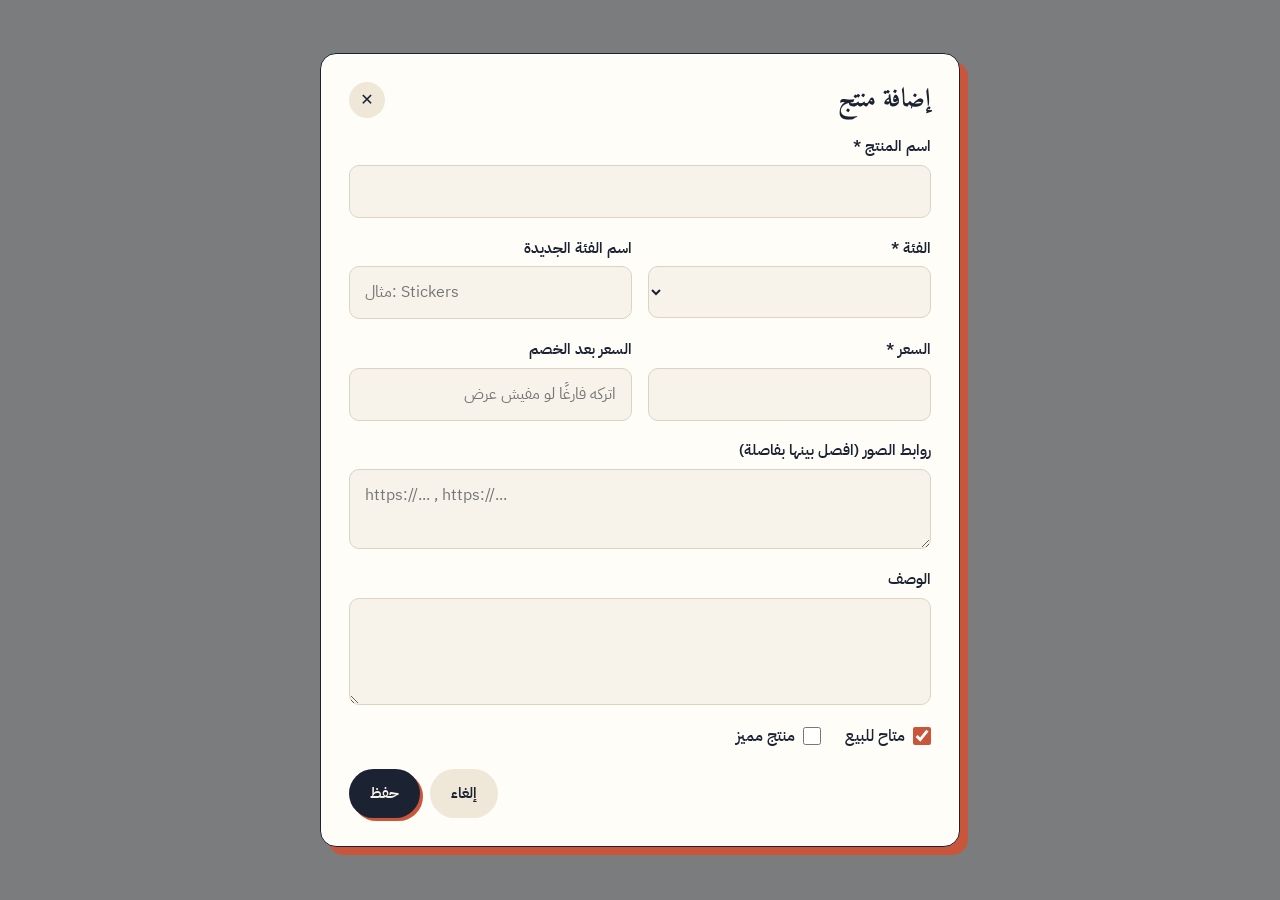
==== admin.html @ fca6cd5d "Add admin panel HTML structure and styles" ====
<!DOCTYPE html>
<html lang="ar" dir="rtl">
<head>
  <meta charset="UTF-8" />
  <meta name="viewport" content="width=device-width, initial-scale=1.0" />
  <meta name="robots" content="noindex, nofollow, noarchive" />
  <title>لوحة التحكم | أثر</title>
  <link href="https://fonts.googleapis.com/css2?family=Amiri:wght@400;700&family=IBM+Plex+Sans+Arabic:wght@300;400;500;600;700&display=swap" rel="stylesheet" />
  <link rel="stylesheet" href="styles.css" />
  <style>
    body.page-admin{background-image:none;background:var(--paper-2)}
    .admin-login{min-height:100vh;display:grid;place-items:center;padding:1rem}
    .login-card{width:min(420px,100%);text-align:center;border-color:var(--ink);box-shadow:8px 8px 0 var(--mustard)}
    .login-card h1{font-size:2rem}.login-card .muted{margin-bottom:1.2rem}.login-card .field{text-align:start}
    .admin-bar{background:var(--ink);color:var(--paper);position:sticky;top:0;z-index:40}
    .admin-bar-inner{display:flex;align-items:center;gap:1.5rem;padding:.7rem 0;flex-wrap:wrap}
    .admin-bar .logo-mark{background:var(--paper);color:var(--ink)}.admin-bar .logo-tag{color:rgba(247,243,234,.6)}
    .admin-tabs{display:flex;gap:.4rem;background:rgba(255,255,255,.08);padding:.3rem;border-radius:999px}
    .admin-tabs .tab{border:none;background:none;color:var(--paper);padding:.45rem 1.1rem;border-radius:999px;cursor:pointer;font-weight:600;display:flex;gap:.5rem;align-items:center}
    .admin-tabs .tab.is-active{background:var(--paper);color:var(--ink)}
    .pill{background:var(--accent);color:#fff;font-size:.72rem;padding:.05rem .5rem;border-radius:999px;min-width:22px;text-align:center}
    .admin-bar-actions{margin-inline-start:auto;display:flex;gap:.5rem}
    .admin-bar .btn-outline{border-color:rgba(247,243,234,.5);color:var(--paper)}.admin-bar .btn-outline:hover{background:var(--paper);color:var(--ink)}
    .admin-main{padding:1.5rem 0 3rem}
    .stats{display:grid;grid-template-columns:repeat(auto-fit,minmax(170px,1fr));gap:1rem;margin-bottom:1.5rem}
    .stat{background:var(--white);border:1.5px solid var(--line);border-radius:var(--radius);padding:1rem 1.2rem}
    .stat span{display:block;font-size:.82rem;color:var(--muted)}.stat b{font-size:1.8rem;font-family:var(--font-display)}
    .stat small{font-size:.8rem;color:var(--muted);font-family:var(--font-body)}
    .stat-accent{border-color:var(--accent);box-shadow:4px 4px 0 var(--accent)}.stat-sage{border-color:var(--sage)}
    .admin-panel{background:var(--white);border:1.5px solid var(--line);border-radius:var(--radius);padding:1.25rem}
    .panel-head{display:flex;align-items:center;justify-content:space-between;gap:1rem;flex-wrap:wrap;margin-bottom:1rem}
    .panel-head h2{font-size:1.6rem}.panel-tools{display:flex;align-items:center;gap:.75rem;flex-wrap:wrap}.panel-tools .chips{margin:0}
    .tool-input{padding:.55rem .9rem;border:1.5px solid var(--line);border-radius:999px;background:var(--paper);outline:none;min-width:240px}
    .tool-input:focus{border-color:var(--ink)}.chip{cursor:pointer;font-family:inherit}
    .table-wrap{overflow-x:auto;border:1px solid var(--line);border-radius:var(--radius-sm)}
    .table{width:100%;border-collapse:collapse;font-size:.9rem;min-width:900px}
    .table th{background:var(--paper-2);text-align:start;padding:.75rem .8rem;font-weight:600;font-size:.82rem;white-space:nowrap}
    .table td{padding:.7rem .8rem;border-top:1px solid var(--line);vertical-align:middle}.table tbody tr:hover{background:var(--paper)}
    .td-center{text-align:center}.td-address{max-width:220px;white-space:nowrap;overflow:hidden;text-overflow:ellipsis}
    .td-date{white-space:nowrap;font-size:.82rem;color:var(--muted)}.td-actions{white-space:nowrap;display:flex;gap:.4rem}
    .row-muted td{opacity:.55}.link{color:var(--accent);text-decoration:underline dotted}
    .thumb-sm{width:48px;height:48px;object-fit:cover;border-radius:8px;border:1px solid var(--line)}
    .status-select{padding:.35rem .6rem;border-radius:999px;border:1.5px solid var(--line);font-weight:600;font-size:.82rem;cursor:pointer;background:var(--white)}
    .status-select.new{background:#fbe8e2;border-color:var(--accent);color:var(--accent-dark)}
    .status-select.confirmed{background:#fbf1d6;border-color:var(--mustard);color:#8a6410}
    .status-select.prep{background:var(--paper-2);border-color:var(--ink-2)}
    .status-select.shipped{background:#e6eef7;border-color:#6b8fb8;color:#2f4f78}
    .status-select.done{background:#eaf1e8;border-color:var(--sage);color:#3f6b3a}
    .status-select.cancel{background:#f1f1f1;border-color:#bbb;color:#777;text-decoration:line-through}
    .toggle{width:44px;height:24px;border-radius:999px;border:none;background:#cfc7b5;position:relative;cursor:pointer;transition:background .2s}
    .toggle i{position:absolute;top:3px;inset-inline-start:3px;width:18px;height:18px;border-radius:50%;background:#fff;transition:transform .2s}
    .toggle.on{background:var(--sage)}.toggle.on i{transform:translateX(-20px)}.toggle:disabled{opacity:.5}
    .btn-danger{background:#fbe8e2;color:var(--accent-dark)}.btn-danger:hover{background:var(--accent);color:#fff}
    .modal{position:fixed;inset:0;z-index:80;display:grid;place-items:center;padding:1rem}
    .modal-backdrop{position:absolute;inset:0;background:rgba(27,35,51,.55);backdrop-filter:blur(3px)}
    .modal-card{position:relative;width:min(640px,100%);max-height:92vh;overflow-y:auto;border-color:var(--ink);box-shadow:8px 8px 0 var(--accent)}
    .modal-head{display:flex;justify-content:space-between;align-items:center;margin-bottom:1rem}.modal-head h2{font-size:1.6rem}
    .modal-close{background:var(--paper-2);border:none;width:36px;height:36px;border-radius:50%;cursor:pointer}
    .checks{display:flex;gap:1.5rem;margin:.5rem 0 1.2rem}.check{display:flex;align-items:center;gap:.5rem;font-weight:500;cursor:pointer}
    .check input{width:18px;height:18px;accent-color:var(--accent)}.modal-actions{display:flex;justify-content:flex-end;gap:.6rem}
    .modal .field-row{grid-template-columns:1fr 1fr}
    @media (max-width:760px){.admin-tabs{order:3;flex-basis:100%;justify-content:center}.tool-input{min-width:0;width:100%}.modal .field-row{grid-template-columns:1fr}}
  </style>
</head>
<body class="page-admin">

  <section class="admin-login" id="loginScreen">
    <form class="card login-card" id="loginForm">
      <div class="logo" style="justify-content:center;margin-bottom:1rem"><span class="logo-mark">أ</span><span class="logo-word">أثر</span></div>
      <h1>لوحة التحكم</h1>
      <p class="muted">أدخل مفتاح الأدمن للمتابعة</p>
      <div class="field">
        <label for="adminKey">مفتاح الأدمن</label>
        <input id="adminKey" type="password" placeholder="••••••••" required dir="ltr" />
        <small class="error" id="loginError"></small>
      </div>
      <button class="btn btn-primary btn-block btn-lg" id="loginBtn" type="submit"><span class="btn-text">دخول</span><span class="btn-loader"></span></button>
    </form>
  </section>

  <div class="admin" id="adminApp" hidden>
    <header class="admin-bar">
      <div class="container admin-bar-inner">
        <a href="index.html" class="logo" target="_blank"><span class="logo-mark">أ</span><span><span class="logo-word">أثر</span><span class="logo-tag">لوحة التحكم</span></span></a>
        <nav class="admin-tabs">
          <button class="tab is-active" data-tab="orders">الطلبات <span class="pill" id="pillOrders">0</span></button>
          <button class="tab" data-tab="products">المنتجات <span class="pill" id="pillProducts">0</span></button>
        </nav>
        <div class="admin-bar-actions">
          <button class="btn btn-ghost btn-sm" id="refreshBtn">↻ تحديث</button>
          <button class="btn btn-outline btn-sm" id="logoutBtn">خروج</button>
        </div>
      </div>
    </header>

    <main class="container admin-main">
      <div class="stats" id="stats"></div>

      <section class="admin-panel" id="tab-orders">
        <div class="panel-head">
          <h2>الطلبات</h2>
          <div class="panel-tools">
            <input type="search" id="orderSearch" class="tool-input" placeholder="بحث بالاسم / الهاتف / رقم الطلب…">
            <div class="chips" id="statusChips"></div>
          </div>
        </div>
        <div class="table-wrap">
          <table class="table">
            <thead><tr><th>رقم الطلب</th><th>العميل</th><th>الهاتف</th><th>العنوان</th><th>المنتج</th><th>الكمية</th><th>التاريخ</th><th>الحالة</th></tr></thead>
            <tbody id="ordersBody"><tr><td colspan="8" class="td-center">جارٍ التحميل…</td></tr></tbody>
          </table>
        </div>
      </section>

      <section class="admin-panel" id="tab-products" hidden>
        <div class="panel-head">
          <h2>المنتجات</h2>
          <div class="panel-tools">
            <input type="search" id="productSearch" class="tool-input" placeholder="بحث باسم المنتج…">
            <button class="btn btn-primary btn-sm" id="addProductBtn">+ إضافة منتج</button>
          </div>
        </div>
        <div class="table-wrap">
          <table class="table">
            <thead><tr><th>الصورة</th><th>الاسم</th><th>الفئة</th><th>السعر</th><th>بعد الخصم</th><th>متاح</th><th>مميز</th><th>إجراءات</th></tr></thead>
            <tbody id="productsBody"><tr><td colspan="8" class="td-center">جارٍ التحميل…</td></tr></tbody>
          </table>
        </div>
      </section>
    </main>
  </div>

  <div class="modal" id="productModal" hidden>
    <div class="modal-backdrop" data-close></div>
    <form class="card modal-card" id="productForm">
      <div class="modal-head"><h2 id="modalTitle">إضافة منتج</h2><button type="button" class="modal-close" data-close>✕</button></div>
      <input type="hidden" id="pId">
      <div class="field"><label>اسم المنتج *</label><input id="pName" required></div>
      <div class="field-row">
        <div class="field"><label>الفئة *</label><select id="pCategory" required></select></div>
        <div class="field" id="customCatField" hidden><label>اسم الفئة الجديدة</label><input id="pCategoryCustom" placeholder="مثال: Stickers" dir="ltr"></div>
      </div>
      <div class="field-row">
        <div class="field"><label>السعر *</label><input id="pPrice" type="number" min="1" step="0.5" required></div>
        <div class="field"><label>السعر بعد الخصم</label><input id="pSale" type="number" min="0" step="0.5" placeholder="اتركه فارغًا لو مفيش عرض"></div>
      </div>
      <div class="field"><label>روابط الصور (افصل بينها بفاصلة)</label><textarea id="pImages" rows="2" dir="ltr" placeholder="https://... , https://..."></textarea></div>
      <div class="field"><label>الوصف</label><textarea id="pDesc" rows="3"></textarea></div>
      <div class="checks">
        <label class="check"><input type="checkbox" id="pAvailable" checked> متاح للبيع</label>
        <label class="check"><input type="checkbox" id="pFeatured"> منتج مميز</label>
      </div>
      <div class="modal-actions">
        <button type="button" class="btn btn-ghost" data-close>إلغاء</button>
        <button type="submit" class="btn btn-primary" id="saveProductBtn"><span class="btn-text">حفظ</span><span class="btn-loader"></span></button>
      </div>
    </form>
  </div>

  <script src="api.js"></script>
  <script src="app.js"></script>
  <script>
    (() => {
      const $ = (s, r = document) => r.querySelector(s);
      const STATUSES = ['جديد', 'تم التأكيد', 'قيد التجهيز', 'تم الشحن', 'تم التسليم', 'ملغي'];
      const STATUS_CLASS = { 'جديد': 'new', 'تم التأكيد': 'confirmed', 'قيد التجهيز': 'prep', 'تم الشحن': 'shipped', 'تم التسليم': 'done', 'ملغي': 'cancel' };
      const KEY_STORE = 'athar_admin_key';
      const adminKey = () => sessionStorage.getItem(KEY_STORE) || '';

      // اتصال الأدمن بالمحرك (مستقل عن api.js)
      async function call(action, payload = {}) {
        const res = await fetch(API_URL, { method: 'POST', redirect: 'follow',
          headers: { 'Content-Type': 'text/plain;charset=utf-8' },
          body: JSON.stringify({ action, key: adminKey(), ...payload }) });
        const json = await res.json();
        if (!json.ok) throw new Error(json.error || 'فشل تنفيذ العملية');
        if (['addProduct', 'updateProduct', 'deleteProduct'].includes(action)) sessionStorage.removeItem('athar_products_cache');
        return json.data;
      }

      let orders = [], products = [], statusFilter = 'الكل';
      const loading = (btn, on) => { btn.classList.toggle('is-loading', on); btn.disabled = on; };

      /* الدخول */
      $('#loginForm').addEventListener('submit', async e => {
        e.preventDefault();
        loading($('#loginBtn'), true); $('#loginError').textContent = '';
        sessionStorage.setItem(KEY_STORE, $('#adminKey').value.trim());
        try { await call('adminLogin'); enter(); }
        catch (err) { sessionStorage.removeItem(KEY_STORE); $('#loginError').textContent = err.message; }
        finally { loading($('#loginBtn'), false); }
      });
      $('#logoutBtn').addEventListener('click', () => { sessionStorage.removeItem(KEY_STORE); location.reload(); });
      if (adminKey()) enter();

      async function enter() { $('#loginScreen').hidden = true; $('#adminApp').hidden = false; await loadAll(); }

      async function loadAll() {
        try {
          [orders, products] = await Promise.all([call('getOrders'), API.getProducts(true)]);
          renderStats(); renderOrders(); renderProducts();
          $('#pillOrders').textContent = orders.filter(o => o.status === 'جديد').length;
          $('#pillProducts').textContent = products.length;
        } catch (err) {
          Athar.toast(err.message, 'error');
          if (/غير مصرح/.test(err.message)) { sessionStorage.removeItem(KEY_STORE); location.reload(); }
        }
      }
      $('#refreshBtn').addEventListener('click', loadAll);

      /* التبويبات */
      document.querySelectorAll('.admin-tabs .tab').forEach(t => t.addEventListener('click', () => {
        document.querySelectorAll('.admin-tabs .tab').forEach(x => x.classList.remove('is-active'));
        t.classList.add('is-active');
        document.querySelectorAll('.admin-panel').forEach(p => p.hidden = p.id !== `tab-${t.dataset.tab}`);
      }));

      /* الإحصائيات */
      function renderStats() {
        const count = s => orders.filter(o => o.status === s).length;
        const revenue = orders.filter(o => o.status === 'تم التسليم').reduce((sum, o) => {
          const p = products.find(x => x.name === o.product); return sum + (p ? p.finalPrice * o.quantity : 0); }, 0);
        $('#stats').innerHTML = `
          <div class="stat"><span>إجمالي الطلبات</span><b>${orders.length}</b></div>
          <div class="stat stat-accent"><span>طلبات جديدة</span><b>${count('جديد')}</b></div>
          <div class="stat"><span>قيد التنفيذ</span><b>${count('تم التأكيد') + count('قيد التجهيز') + count('تم الشحن')}</b></div>
          <div class="stat stat-sage"><span>مبيعات مُسلّمة</span><b>${Athar.fmt(revenue)}</b></div>
          <div class="stat"><span>المنتجات</span><b>${products.length} <small>(${products.filter(p => p.hasOffer).length} عرض)</small></b></div>`;
      }

      /* الطلبات */
      $('#statusChips').innerHTML = ['الكل', ...STATUSES].map(s => `<button type="button" class="chip ${s === 'الكل' ? 'is-active' : ''}" data-s="${s}">${s}</button>`).join('');
      $('#statusChips').addEventListener('click', e => {
        const b = e.target.closest('.chip'); if (!b) return;
        statusFilter = b.dataset.s;
        document.querySelectorAll('#statusChips .chip').forEach(c => c.classList.toggle('is-active', c === b));
        renderOrders();
      });
      $('#orderSearch').addEventListener('input', renderOrders);

      function renderOrders() {
        const q = $('#orderSearch').value.trim().toLowerCase();
        const list = orders.filter(o => (statusFilter === 'الكل' || o.status === statusFilter) &&
          (!q || [o.customer, o.phone, o.orderNo, o.product].join(' ').toLowerCase().includes(q)));
        $('#ordersBody').innerHTML = list.length ? list.map(o => `
          <tr>
            <td><b dir="ltr">${Athar.esc(o.orderNo)}</b></td>
            <td>${Athar.esc(o.customer)}</td>
            <td dir="ltr"><a class="link" href="https://wa.me/2${Athar.esc(o.phone.replace(/^0/, ''))}" target="_blank">${Athar.esc(o.phone)}</a></td>
            <td class="td-address" title="${Athar.esc(o.address)}">${Athar.esc(o.address)}</td>
            <td>${Athar.esc(o.product)}</td>
            <td class="td-center">${o.quantity}</td>
            <td dir="ltr" class="td-date">${Athar.esc(o.createdAt)}</td>
            <td><select class="status-select ${STATUS_CLASS[o.status] || ''}" data-order="${Athar.esc(o.orderNo)}">
              ${STATUSES.map(s => `<option ${s === o.status ? 'selected' : ''}>${s}</option>`).join('')}</select></td>
          </tr>`).join('') : `<tr><td colspan="8" class="td-center muted">مفيش طلبات مطابقة</td></tr>`;
      }

      $('#ordersBody').addEventListener('change', async e => {
        const sel = e.target.closest('.status-select'); if (!sel) return;
        const orderNo = sel.dataset.order, status = sel.value, o = orders.find(x => x.orderNo === orderNo);
        sel.disabled = true;
        try {
          await call('updateOrderStatus', { orderNo, status });
          o.status = status; sel.className = `status-select ${STATUS_CLASS[status]}`;
          renderStats(); $('#pillOrders').textContent = orders.filter(x => x.status === 'جديد').length;
          Athar.toast(`تم تحديث ${orderNo} → ${status}`, 'success');
        } catch (err) { Athar.toast(err.message, 'error'); sel.value = o.status; }
        finally { sel.disabled = false; }
      });

      /* المنتجات */
      $('#productSearch').addEventListener('input', renderProducts);
      function renderProducts() {
        const q = $('#productSearch').value.trim().toLowerCase();
        const list = products.filter(p => !q || p.name.toLowerCase().includes(q));
        $('#productsBody').innerHTML = list.length ? list.map(p => `
          <tr class="${p.available ? '' : 'row-muted'}">
            <td><img class="thumb-sm" src="${Athar.esc(p.image || Athar.PLACEHOLDER)}" onerror="this.src=Athar.PLACEHOLDER" alt=""></td>
            <td><b>${Athar.esc(p.name)}</b><br><a class="link muted" href="product.html?id=${p.id}" target="_blank">عرض في المتجر ↗</a></td>
            <td>${Athar.categoryMeta(p.category).icon} ${Athar.esc(Athar.categoryMeta(p.category).label)}</td>
            <td>${Athar.fmt(p.price)}</td>
            <td>${p.hasOffer ? `<span class="tag-sale">${Athar.fmt(p.salePrice)} (-${p.discountPct}%)</span>` : '<span class="muted">—</span>'}</td>
            <td><button class="toggle ${p.available ? 'on' : ''}" data-toggle="available" data-id="${p.id}"><i></i></button></td>
            <td><button class="toggle ${p.featured ? 'on' : ''}" data-toggle="featured" data-id="${p.id}"><i></i></button></td>
            <td class="td-actions">
              <button class="btn btn-ghost btn-sm" data-edit="${p.id}">تعديل</button>
              <button class="btn btn-danger btn-sm" data-del="${p.id}">حذف</button>
            </td>
          </tr>`).join('') : `<tr><td colspan="8" class="td-center muted">مفيش منتجات</td></tr>`;
      }

      const payloadOf = p => ({ name: p.name, category: p.category, price: p.price, salePrice: p.salePrice || '',
        images: (p.images || []).join(', '), description: p.description || '', available: !!p.available, featured: !!p.featured });

      $('#productsBody').addEventListener('click', async e => {
        const tg = e.target.closest('[data-toggle]'), ed = e.target.closest('[data-edit]'), del = e.target.closest('[data-del]');
        if (tg) {
          const p = products.find(x => x.id == tg.dataset.id), key = tg.dataset.toggle;
          tg.disabled = true;
          try {
            await call('updateProduct', { id: p.id, product: { ...payloadOf(p), [key]: !p[key] } });
            p[key] = !p[key]; tg.classList.toggle('on', p[key]); tg.closest('tr').classList.toggle('row-muted', !p.available);
            Athar.toast('تم الحفظ', 'success');
          } catch (err) { Athar.toast(err.message, 'error'); }
          finally { tg.disabled = false; }
        }
        if (ed) openModal(products.find(x => x.id == ed.dataset.id));
        if (del) {
          const p = products.find(x => x.id == del.dataset.id);
          if (!confirm(`متأكد من حذف "${p.name}"؟`)) return;
          try { await call('deleteProduct', { id: p.id }); Athar.toast('تم الحذف', 'success'); await loadAll(); }
          catch (err) { Athar.toast(err.message, 'error'); }
        }
      });

      /* المودال */
      const modal = $('#productModal'), form = $('#productForm'), catSelect = $('#pCategory');
      const fillCats = () => {
        const known = Object.keys(Athar.CATEGORY_META);
        const extra = [...new Set(products.map(p => p.category))].filter(c => c && !known.includes(c));
        catSelect.innerHTML = [...known, ...extra].map(c => `<option value="${Athar.esc(c)}">${Athar.esc(Athar.categoryMeta(c).label)} (${Athar.esc(c)})</option>`).join('') + `<option value="__custom">+ فئة جديدة…</option>`;
      };
      catSelect.addEventListener('change', () => $('#customCatField').hidden = catSelect.value !== '__custom');

      function openModal(p) {
        fillCats();
        $('#modalTitle').textContent = p ? 'تعديل منتج' : 'إضافة منتج';
        $('#pId').value = p ? p.id : '';
        $('#pName').value = p ? p.name : '';
        catSelect.value = p ? p.category : Object.keys(Athar.CATEGORY_META)[0];
        $('#customCatField').hidden = true; $('#pCategoryCustom').value = '';
        $('#pPrice').value = p ? p.price : '';
        $('#pSale').value = p && p.salePrice ? p.salePrice : '';
        $('#pImages').value = p ? (p.images || []).join(', ') : '';
        $('#pDesc').value = p ? (p.description || '') : '';
        $('#pAvailable').checked = p ? p.available : true;
        $('#pFeatured').checked = p ? !!p.featured : false;
        modal.hidden = false; document.body.style.overflow = 'hidden';
      }
      const closeModal = () => { modal.hidden = true; document.body.style.overflow = ''; };
      modal.addEventListener('click', e => { if (e.target.closest('[data-close]')) closeModal(); });
      document.addEventListener('keydown', e => { if (e.key === 'Escape' && !modal.hidden) closeModal(); });
      $('#addProductBtn').addEventListener('click', () => openModal(null));

      form.addEventListener('submit', async e => {
        e.preventDefault();
        const category = catSelect.value === '__custom' ? $('#pCategoryCustom').value.trim() : catSelect.value;
        if (!category) return Athar.toast('اكتب اسم الفئة', 'error');
        const price = parseFloat($('#pPrice').value), sale = parseFloat($('#pSale').value) || '';
        if (sale && sale >= price) return Athar.toast('السعر بعد الخصم لازم يكون أقل من السعر', 'error');
        const product = { name: $('#pName').value.trim(), category, price, salePrice: sale,
          images: $('#pImages').value.trim(), description: $('#pDesc').value.trim(),
          available: $('#pAvailable').checked, featured: $('#pFeatured').checked };
        const id = $('#pId').value;
        loading($('#saveProductBtn'), true);
        try {
          if (id) await call('updateProduct', { id, product }); else await call('addProduct', { product });
          Athar.toast(id ? 'تم تعديل المنتج' : 'تمت إضافة المنتج', 'success');
          closeModal(); await loadAll();
        } catch (err) { Athar.toast(err.message, 'error'); }
        finally { loading($('#saveProductBtn'), false); }
      });
    })();
  </script>
</body>
</html>
---- styles.css ----
/* =========================================================
   أثر — الهوية البصرية الموحدة
   لوحة الألوان: حبر داكن + ورق كريمي + تراكوتا + خردلي
   الخطوط: Amiri (عناوين) + IBM Plex Sans Arabic (نصوص)
   ========================================================= */

:root{
  --ink:#1b2333;
  --ink-2:#2e3748;
  --paper:#f7f3ea;
  --paper-2:#efe8d9;
  --paper-3:#e6dcc7;
  --accent:#c9563b;
  --accent-dark:#a94430;
  --mustard:#e2b256;
  --sage:#7f9a7a;
  --muted:#6b7280;
  --line:#dcd3c1;
  --white:#fffdf8;
  --shadow:0 10px 30px rgba(27,35,51,.08);
  --radius:16px;
  --radius-sm:10px;
  --font-body:"IBM Plex Sans Arabic",system-ui,-apple-system,"Segoe UI",Tahoma,sans-serif;
  --font-display:"Amiri","IBM Plex Sans Arabic",serif;
  --container:1180px;
}

*{box-sizing:border-box;margin:0;padding:0}
html{scroll-behavior:smooth}
body{
  font-family:var(--font-body);
  color:var(--ink);
  background:var(--paper);
  /* نمط نقاط خفيف زي ورق النوت بوك */
  background-image:radial-gradient(rgba(27,35,51,.07) 1px,transparent 1px);
  background-size:22px 22px;
  line-height:1.7;
  min-height:100vh;
  display:flex;flex-direction:column;
}
main{flex:1}
img{max-width:100%;display:block}
a{color:inherit;text-decoration:none}
button,input,select,textarea{font:inherit;color:inherit}
h1,h2,h3{font-family:var(--font-display);line-height:1.25;font-weight:700}
.container{width:min(var(--container),calc(100% - 2rem));margin-inline:auto}
.muted{color:var(--muted);font-size:.9rem}

/* ---------- Header ---------- */
.site-header{
  position:sticky;top:0;z-index:50;
  background:rgba(247,243,234,.85);
  backdrop-filter:blur(12px);
  border-bottom:1px solid var(--line);
}
.header-inner{display:flex;align-items:center;gap:1.25rem;padding:.8rem 0}
.logo{display:flex;align-items:center;gap:.6rem;flex-shrink:0}
.logo-mark{
  width:44px;height:44px;border-radius:12px;
  background:var(--ink);color:var(--paper);
  font-family:var(--font-display);font-size:1.7rem;font-weight:700;
  display:grid;place-items:center;
  box-shadow:3px 3px 0 var(--accent);
  transition:transform .2s;
}
.logo:hover .logo-mark{transform:rotate(-6deg)}
.logo-word{font-family:var(--font-display);font-size:1.7rem;font-weight:700;line-height:1}
.logo-tag{display:block;font-size:.65rem;color:var(--muted);letter-spacing:.02em}
.nav{display:flex;gap:1.25rem;margin-inline-start:.5rem}
.nav a{font-weight:500;font-size:.95rem;position:relative;padding:.25rem 0;color:var(--ink-2)}
.nav a::after{content:"";position:absolute;inset-inline:0;bottom:-2px;height:2px;background:var(--accent);transform:scaleX(0);transform-origin:right;transition:transform .25s}
.nav a:hover::after{transform:scaleX(1)}
.header-actions{margin-inline-start:auto;display:flex;align-items:center;gap:.75rem}
.menu-toggle{display:none;background:none;border:1px solid var(--line);border-radius:10px;width:42px;height:42px;cursor:pointer;font-size:1.2rem}

/* البحث */
.search{
  flex:1;max-width:440px;position:relative;
}
.search input{
  width:100%;padding:.7rem 2.8rem .7rem 1rem;
  border:1.5px solid var(--line);border-radius:999px;
  background:var(--white);outline:none;transition:border-color .2s,box-shadow .2s;
}
.search input:focus{border-color:var(--ink);box-shadow:0 0 0 4px rgba(27,35,51,.08)}
.search svg{position:absolute;inset-inline-start:1rem;top:50%;transform:translateY(-50%);width:18px;height:18px;stroke:var(--muted);fill:none;stroke-width:2;pointer-events:none}
.search input::placeholder{color:#9aa0a8}

/* ---------- Buttons ---------- */
.btn{
  display:inline-flex;align-items:center;justify-content:center;gap:.5rem;
  padding:.65rem 1.25rem;border-radius:999px;border:1.5px solid transparent;
  font-weight:600;font-size:.95rem;cursor:pointer;transition:all .2s;white-space:nowrap;
  position:relative;
}
.btn-primary{background:var(--ink);color:var(--paper);box-shadow:3px 3px 0 var(--accent)}
.btn-primary:hover{transform:translate(-1px,-1px);box-shadow:4px 4px 0 var(--accent)}
.btn-primary:active{transform:translate(2px,2px);box-shadow:1px 1px 0 var(--accent)}
.btn-outline{border-color:var(--ink);color:var(--ink);background:transparent}
.btn-outline:hover{background:var(--ink);color:var(--paper)}
.btn-ghost{background:var(--paper-2);color:var(--ink)}
.btn-ghost:hover{background:var(--paper-3)}
.btn-lg{padding:.9rem 1.8rem;font-size:1.05rem}
.btn-sm{padding:.4rem .9rem;font-size:.85rem}
.btn-block{width:100%}
.btn.is-disabled{opacity:.5;cursor:not-allowed;box-shadow:none}
.btn-loader{display:none;width:18px;height:18px;border:2px solid rgba(255,255,255,.4);border-top-color:#fff;border-radius:50%;animation:spin .7s linear infinite}
.btn.is-loading .btn-text{opacity:.6}
.btn.is-loading .btn-loader{display:inline-block}
@keyframes spin{to{transform:rotate(360deg)}}

/* ---------- Typography helpers ---------- */
.eyebrow{
  display:inline-block;font-size:.78rem;font-weight:600;color:var(--accent);
  letter-spacing:.04em;margin-bottom:.4rem;
}
.eyebrow::before{content:"—";margin-inline-end:.4rem}
.lead{color:var(--muted);font-size:1.05rem;max-width:60ch}

/* ---------- Hero ---------- */
.hero{padding:4rem 0 3rem;overflow:hidden}
.hero-inner{display:grid;grid-template-columns:1.1fr .9fr;gap:3rem;align-items:center}
.hero h1{font-size:clamp(2.6rem,6vw,4.6rem);margin:.3rem 0 1rem}
.hero h1 em{font-style:normal;color:var(--accent);position:relative}
.hero h1 em::after{
  content:"";position:absolute;inset-inline:0;bottom:.08em;height:.35em;
  background:var(--mustard);opacity:.45;z-index:-1;border-radius:4px;transform:rotate(-1deg);
}
.hero p{color:var(--muted);font-size:1.1rem;max-width:48ch;margin-bottom:1.6rem}
.hero-actions{display:flex;gap:.8rem;flex-wrap:wrap}
.hero-art{position:relative;height:380px}
.art-card{
  position:absolute;width:170px;height:210px;border-radius:18px;
  background:var(--white);border:1.5px solid var(--ink);
  box-shadow:6px 6px 0 var(--ink);
  display:flex;flex-direction:column;align-items:center;justify-content:center;gap:.5rem;
  animation:float 6s ease-in-out infinite;
}
.art-card span{font-size:3rem}
.art-card small{font-size:.8rem;color:var(--muted);letter-spacing:.1em;text-transform:uppercase}
.art-1{inset-inline-end:10%;top:0;transform:rotate(-8deg);background:var(--paper-2)}
.art-2{inset-inline-end:42%;top:80px;transform:rotate(6deg);animation-delay:-2s}
.art-3{inset-inline-end:5%;top:190px;transform:rotate(-3deg);background:#fbe8e2;animation-delay:-4s}
.art-stamp{
  position:absolute;inset-inline-start:0;bottom:20px;
  width:110px;height:110px;border-radius:50%;
  border:3px double var(--accent);color:var(--accent);
  font-family:var(--font-display);font-size:2rem;font-weight:700;
  display:grid;place-items:center;transform:rotate(-14deg);opacity:.85;
}
@keyframes float{0%,100%{translate:0 0}50%{translate:0 -10px}}

/* ---------- Sections ---------- */
.section{padding:3.5rem 0}
.section-alt{background:var(--paper-2);border-block:1px solid var(--line)}
.section-head{display:flex;align-items:flex-end;justify-content:space-between;gap:1rem;margin-bottom:1.75rem}
.section-head h2{font-size:clamp(1.7rem,3.5vw,2.4rem)}
.section-note{color:var(--muted);font-size:.9rem}
.search-section{display:none}
body.is-searching .search-section{display:block}
body.is-searching .hide-on-search{display:none}

.page-hero{padding:3rem 0 1.5rem}
.page-hero h1{font-size:clamp(2rem,5vw,3.2rem);margin:.2rem 0 .6rem}
.breadcrumb{display:flex;gap:.5rem;font-size:.85rem;color:var(--muted);margin-bottom:1rem;flex-wrap:wrap}
.breadcrumb a:hover{color:var(--accent)}
.breadcrumb b{color:var(--ink)}

.chips{display:flex;flex-wrap:wrap;gap:.5rem;margin-top:1.2rem}
.chip{padding:.4rem 1rem;border-radius:999px;border:1.5px solid var(--line);background:var(--white);font-size:.9rem;transition:all .2s}
.chip:hover{border-color:var(--ink)}
.chip.is-active{background:var(--ink);color:var(--paper);border-color:var(--ink)}

/* ---------- Grids ---------- */
.grid{display:grid;gap:1.5rem}
.products-grid{grid-template-columns:repeat(auto-fill,minmax(240px,1fr))}
.categories-grid{grid-template-columns:repeat(auto-fill,minmax(200px,1fr))}

/* ---------- Product card ---------- */
.product-card{
  background:var(--white);border:1.5px solid var(--line);border-radius:var(--radius);
  overflow:hidden;display:flex;flex-direction:column;transition:transform .25s,box-shadow .25s,border-color .25s;
}
.product-card:hover{transform:translateY(-4px);box-shadow:var(--shadow);border-color:var(--ink)}
.product-media{position:relative;aspect-ratio:4/5;background:var(--paper-2);overflow:hidden;display:block}
.product-media img{width:100%;height:100%;object-fit:cover;transition:transform .5s}
.product-card:hover .product-media img{transform:scale(1.05)}
.product-card.is-out .product-media img{filter:grayscale(1);opacity:.6}
.badge{
  position:absolute;top:.8rem;inset-inline-end:.8rem;
  background:var(--accent);color:#fff;font-size:.75rem;font-weight:700;
  padding:.3rem .7rem;border-radius:999px;box-shadow:2px 2px 0 var(--ink);
}
.badge-out{background:var(--ink);inset-inline-end:auto;inset-inline-start:.8rem;box-shadow:none}
.product-body{padding:1rem 1.1rem 1.1rem;display:flex;flex-direction:column;gap:.45rem;flex:1}
.product-cat{font-size:.75rem;color:var(--accent);font-weight:600}
.product-name{font-size:1.15rem;font-weight:700}
.product-name a:hover{color:var(--accent)}
.price-row{display:flex;align-items:baseline;gap:.6rem;flex-wrap:wrap}
.price{font-weight:700;font-size:1.15rem}
.price-old{color:var(--muted);text-decoration:line-through;font-size:.9rem}
.price-row-lg .price{font-size:1.9rem;color:var(--accent)}
.save{background:#eaf1e8;color:#3f6b3a;font-size:.8rem;padding:.15rem .6rem;border-radius:999px;font-weight:600}
.product-actions{display:flex;gap:.5rem;margin-top:auto;padding-top:.5rem}
.product-actions .btn{flex:1;padding:.55rem .8rem;font-size:.88rem}

/* ---------- Category card ---------- */
.category-card{
  position:relative;border-radius:var(--radius);overflow:hidden;aspect-ratio:1/1.05;
  border:1.5px solid var(--ink);background:var(--ink);color:var(--paper);
  box-shadow:5px 5px 0 var(--paper-3);transition:transform .25s,box-shadow .25s;display:block;
}
.category-card:hover{transform:translate(-3px,-3px);box-shadow:8px 8px 0 var(--accent)}
.category-card img{width:100%;height:100%;object-fit:cover;opacity:.55;transition:transform .5s,opacity .3s}
.category-card:hover img{transform:scale(1.06);opacity:.7}
.category-card .cat-overlay{
  position:absolute;inset:0;padding:1.2rem;display:flex;flex-direction:column;justify-content:flex-end;
  background:linear-gradient(to top,rgba(27,35,51,.9),rgba(27,35,51,.1));
}
.category-card .cat-icon{font-size:1.8rem;margin-bottom:.2rem}
.category-card h3{font-size:1.45rem}
.category-card span{font-size:.8rem;opacity:.8}

/* ---------- Product page ---------- */
.product-layout{display:grid;grid-template-columns:1fr 1fr;gap:3rem;align-items:start}
.gallery-main{
  position:relative;border-radius:var(--radius);overflow:hidden;
  border:1.5px solid var(--ink);background:var(--white);aspect-ratio:1/1;
  box-shadow:8px 8px 0 var(--paper-3);
}
.gallery-main img{width:100%;height:100%;object-fit:cover}
.thumbs{display:flex;gap:.6rem;margin-top:1rem;flex-wrap:wrap}
.thumb{width:72px;height:72px;border-radius:12px;overflow:hidden;border:2px solid var(--line);background:none;cursor:pointer;padding:0}
.thumb img{width:100%;height:100%;object-fit:cover}
.thumb.is-active{border-color:var(--accent)}
.product-info h1{font-size:clamp(1.9rem,4vw,2.8rem);margin:.4rem 0 1rem}
.product-desc{color:var(--ink-2);margin:1.2rem 0;max-width:55ch}
.stock{display:inline-flex;align-items:center;gap:.5rem;font-size:.9rem;font-weight:600;margin-bottom:1.4rem}
.stock i{width:10px;height:10px;border-radius:50%;background:var(--sage);box-shadow:0 0 0 4px rgba(127,154,122,.25)}
.stock.out i{background:var(--accent);box-shadow:0 0 0 4px rgba(201,86,59,.2)}
.order-box{
  display:flex;align-items:center;gap:1rem;flex-wrap:wrap;
  padding:1.2rem;border:1.5px dashed var(--line);border-radius:var(--radius);background:var(--white);
}
.qty-label{font-weight:600;font-size:.9rem}
.qty{display:inline-flex;border:1.5px solid var(--ink);border-radius:999px;overflow:hidden}
.qty button{width:40px;height:42px;border:none;background:var(--paper-2);cursor:pointer;font-size:1.2rem}
.qty button:hover{background:var(--paper-3)}
.qty input{width:56px;text-align:center;border:none;outline:none;background:var(--white);appearance:textfield;-moz-appearance:textfield}
.qty input::-webkit-inner-spin-button{display:none}
.order-box .btn{margin-inline-start:auto}
.assurances{list-style:none;margin-top:1.4rem;display:flex;gap:1.2rem;flex-wrap:wrap;color:var(--muted);font-size:.88rem}
.assurances li::before{content:"✓";color:var(--sage);font-weight:700;margin-inline-end:.4rem}

/* ---------- Checkout ---------- */
.checkout-layout{display:grid;grid-template-columns:1.3fr .9fr;gap:2rem;align-items:start}
.card{background:var(--white);border:1.5px solid var(--line);border-radius:var(--radius);padding:1.75rem}
.card-title{font-size:1.5rem;margin-bottom:1.25rem;padding-bottom:.75rem;border-bottom:1.5px dashed var(--line)}
.field{display:flex;flex-direction:column;gap:.35rem;margin-bottom:1.1rem}
.field label{font-weight:600;font-size:.92rem}
.field input,.field select,.field textarea{
  padding:.75rem .95rem;border:1.5px solid var(--line);border-radius:var(--radius-sm);
  background:var(--paper);outline:none;transition:border-color .2s,box-shadow .2s;width:100%;
}
.field input:focus,.field select:focus,.field textarea:focus{border-color:var(--ink);box-shadow:0 0 0 4px rgba(27,35,51,.08);background:var(--white)}
.field .error{color:var(--accent-dark);font-size:.8rem;min-height:1em}
.field.has-error input,.field.has-error select,.field.has-error textarea{border-color:var(--accent)}
.field-row{display:grid;grid-template-columns:1fr 130px;gap:1rem}
.form-hint{font-size:.82rem;color:var(--muted);margin-top:.8rem;text-align:center}
.summary-card{position:sticky;top:90px}
.summary-product{display:flex;gap:1rem;align-items:center;padding-bottom:1rem;border-bottom:1.5px dashed var(--line)}
.summary-product img{width:80px;height:80px;object-fit:cover;border-radius:12px;border:1px solid var(--line)}
.summary-product b{display:block}
.summary-product .muted{display:block}
.tag-sale{display:inline-block;font-size:.72rem;background:var(--accent);color:#fff;padding:.1rem .5rem;border-radius:999px;margin-top:.3rem}
.summary-lines{margin-top:1rem}
.summary-lines div{display:flex;justify-content:space-between;padding:.45rem 0;font-size:.95rem}
.summary-lines dt{color:var(--muted)}
.summary-lines .total{border-top:1.5px solid var(--ink);margin-top:.5rem;padding-top:.8rem;font-weight:700;font-size:1.15rem}
.summary-lines .total dt{color:var(--ink)}
.summary-note{margin-top:1rem;font-size:.82rem;color:var(--sage);font-weight:600}
.success-card{grid-column:1/-1;text-align:center;padding:3rem 2rem;border-color:var(--ink);box-shadow:8px 8px 0 var(--mustard)}
.success-icon{width:72px;height:72px;border-radius:50%;background:var(--sage);color:#fff;font-size:2.2rem;display:grid;place-items:center;margin:0 auto 1rem}
.success-card h2{font-size:2rem;margin-bottom:.6rem}
.success-card p{color:var(--muted);margin-bottom:1.5rem}
.success-card .hero-actions{justify-content:center}

/* ---------- Perks ---------- */
.perks{padding:2rem 0 3rem}
.perks-inner{display:grid;grid-template-columns:repeat(3,1fr);gap:1rem}
.perk{background:var(--white);border:1.5px solid var(--line);border-radius:var(--radius);padding:1.2rem 1.4rem;display:flex;flex-direction:column;gap:.1rem}
.perk strong{font-size:1rem}
.perk span{color:var(--muted);font-size:.85rem}

/* ---------- Footer ---------- */
.site-footer{background:var(--ink);color:var(--paper);margin-top:2rem;padding:3rem 0 1.5rem}
.footer-inner{display:grid;grid-template-columns:1.5fr 1fr 1fr;gap:2rem}
.site-footer .logo-mark{background:var(--paper);color:var(--ink);box-shadow:3px 3px 0 var(--accent)}
.site-footer p{color:rgba(247,243,234,.7);font-size:.92rem;margin-top:.8rem;max-width:36ch}
.site-footer h4{font-family:var(--font-display);font-size:1.2rem;margin-bottom:.8rem;color:var(--mustard)}
.site-footer ul{list-style:none;display:flex;flex-direction:column;gap:.45rem}
.site-footer li a{color:rgba(247,243,234,.8);font-size:.92rem}
.site-footer li a:hover{color:var(--mustard)}
.footer-bottom{border-top:1px solid rgba(247,243,234,.15);margin-top:2rem;padding-top:1.2rem;font-size:.82rem;color:rgba(247,243,234,.55);display:flex;justify-content:space-between;flex-wrap:wrap;gap:.5rem}

/* ---------- Utilities ---------- */
.skeleton{
  background:linear-gradient(90deg,var(--paper-2) 25%,var(--paper-3) 50%,var(--paper-2) 75%);
  background-size:200% 100%;animation:shimmer 1.3s infinite;border-radius:var(--radius);
}
@keyframes shimmer{to{background-position:-200% 0}}
.skeleton-card{aspect-ratio:4/6}
.skeleton-cat{aspect-ratio:1/1.05}
.empty{
  grid-column:1/-1;text-align:center;padding:3rem 1rem;
  border:1.5px dashed var(--line);border-radius:var(--radius);background:var(--white);
}
.empty .empty-icon{font-size:2.5rem;margin-bottom:.5rem}
.empty h3{font-size:1.4rem;margin-bottom:.3rem}
.empty p{color:var(--muted)}
.toast{
  position:fixed;bottom:1.5rem;inset-inline-start:50%;transform:translateX(-50%) translateY(20px);
  background:var(--ink);color:var(--paper);padding:.8rem 1.4rem;border-radius:999px;
  font-weight:600;box-shadow:var(--shadow);opacity:0;transition:all .3s;z-index:100;pointer-events:none;
  border:1.5px solid transparent;
}
.toast.show{opacity:1;transform:translateX(-50%) translateY(0)}
.toast.success{border-color:var(--sage)}
.toast.error{background:var(--accent)}

/* ---------- Responsive ---------- */
@media (max-width:980px){
  .hero-inner{grid-template-columns:1fr}
  .hero-art{height:320px;margin-top:1rem}
  .product-layout{grid-template-columns:1fr;gap:2rem}
  .checkout-layout{grid-template-columns:1fr}
  .summary-card{position:static;order:-1}
  .footer-inner{grid-template-columns:1fr 1fr}
  .perks-inner{grid-template-columns:1fr}
}
@media (max-width:760px){
  .header-inner{flex-wrap:wrap;gap:.75rem}
  .menu-toggle{display:grid;place-items:center;order:2;margin-inline-start:auto}
  .header-actions{order:3;margin-inline-start:0}
  .header-actions .btn{display:none}
  .search{order:4;flex-basis:100%;max-width:none}
  .nav{display:none;order:5;flex-basis:100%;flex-direction:column;gap:.5rem;padding:.5rem 0 .25rem;border-top:1px solid var(--line)}
  .nav.is-open{display:flex}
  .logo-tag{display:none}
  .section{padding:2.5rem 0}
  .section-head{flex-direction:column;align-items:flex-start}
  .products-grid{grid-template-columns:repeat(2,1fr);gap:.9rem}
  .categories-grid{grid-template-columns:repeat(2,1fr);gap:.9rem}
  .product-actions{flex-direction:column}
  .field-row{grid-template-columns:1fr}
  .footer-inner{grid-template-columns:1fr}
  .order-box .btn{margin-inline-start:0;width:100%}
}

/* =========================================================
   Admin panel
   ========================================================= */
.page-admin{background-image:none;background:var(--paper-2)}
.admin-login{min-height:100vh;display:grid;place-items:center;padding:1rem}
.login-card{width:min(420px,100%);text-align:center;border-color:var(--ink);box-shadow:8px 8px 0 var(--mustard)}
.login-card h1{font-size:2rem}
.login-card .muted{margin-bottom:1.2rem}
.login-card .field{text-align:start}

.admin-bar{background:var(--ink);color:var(--paper);position:sticky;top:0;z-index:40}
.admin-bar-inner{display:flex;align-items:center;gap:1.5rem;padding:.7rem 0;flex-wrap:wrap}
.admin-bar .logo-mark{background:var(--paper);color:var(--ink)}
.admin-bar .logo-tag{color:rgba(247,243,234,.6)}
.admin-tabs{display:flex;gap:.4rem;background:rgba(255,255,255,.08);padding:.3rem;border-radius:999px}
.admin-tabs .tab{border:none;background:none;color:var(--paper);padding:.45rem 1.1rem;border-radius:999px;cursor:pointer;font-weight:600;display:flex;gap:.5rem;align-items:center}
.admin-tabs .tab.is-active{background:var(--paper);color:var(--ink)}
.pill{background:var(--accent);color:#fff;font-size:.72rem;padding:.05rem .5rem;border-radius:999px;min-width:22px;text-align:center}
.admin-bar-actions{margin-inline-start:auto;display:flex;gap:.5rem}
.admin-bar .btn-outline{border-color:rgba(247,243,234,.5);color:var(--paper)}
.admin-bar .btn-outline:hover{background:var(--paper);color:var(--ink)}
.admin-main{padding:1.5rem 0 3rem}

.stats{display:grid;grid-template-columns:repeat(auto-fit,minmax(170px,1fr));gap:1rem;margin-bottom:1.5rem}
.stat{background:var(--white);border:1.5px solid var(--line);border-radius:var(--radius);padding:1rem 1.2rem}
.stat span{display:block;font-size:.82rem;color:var(--muted)}
.stat b{font-size:1.8rem;font-family:var(--font-display)}
.stat small{font-size:.8rem;color:var(--muted);font-family:var(--font-body)}
.stat-accent{border-color:var(--accent);box-shadow:4px 4px 0 var(--accent)}
.stat-sage{border-color:var(--sage)}

.admin-panel{background:var(--white);border:1.5px solid var(--line);border-radius:var(--radius);padding:1.25rem}
.panel-head{display:flex;align-items:center;justify-content:space-between;gap:1rem;flex-wrap:wrap;margin-bottom:1rem}
.panel-head h2{font-size:1.6rem}
.panel-tools{display:flex;align-items:center;gap:.75rem;flex-wrap:wrap}
.panel-tools .chips{margin:0}
.tool-input{padding:.55rem .9rem;border:1.5px solid var(--line);border-radius:999px;background:var(--paper);outline:none;min-width:240px}
.tool-input:focus{border-color:var(--ink)}
.chip{cursor:pointer;font-family:inherit}

.table-wrap{overflow-x:auto;border:1px solid var(--line);border-radius:var(--radius-sm)}
.table{width:100%;border-collapse:collapse;font-size:.9rem;min-width:900px}
.table th{background:var(--paper-2);text-align:start;padding:.75rem .8rem;font-weight:600;font-size:.82rem;white-space:nowrap}
.table td{padding:.7rem .8rem;border-top:1px solid var(--line);vertical-align:middle}
.table tbody tr:hover{background:var(--paper)}
.td-center{text-align:center}
.td-address{max-width:220px;white-space:nowrap;overflow:hidden;text-overflow:ellipsis}
.td-date{white-space:nowrap;font-size:.82rem;color:var(--muted)}
.td-actions{white-space:nowrap;display:flex;gap:.4rem}
.row-muted td{opacity:.55}
.link{color:var(--accent);text-decoration:underline dotted}
.thumb-sm{width:48px;height:48px;object-fit:cover;border-radius:8px;border:1px solid var(--line)}

.status-select{padding:.35rem .6rem;border-radius:999px;border:1.5px solid var(--line);font-weight:600;font-size:.82rem;cursor:pointer;background:var(--white)}
.status-select.new{background:#fbe8e2;border-color:var(--accent);color:var(--accent-dark)}
.status-select.confirmed{background:#fbf1d6;border-color:var(--mustard);color:#8a6410}
.status-select.prep{background:var(--paper-2);border-color:var(--ink-2)}
.status-select.shipped{background:#e6eef7;border-color:#6b8fb8;color:#2f4f78}
.status-select.done{background:#eaf1e8;border-color:var(--sage);color:#3f6b3a}
.status-select.cancel{background:#f1f1f1;border-color:#bbb;color:#777;text-decoration:line-through}

.toggle{width:44px;height:24px;border-radius:999px;border:none;background:#cfc7b5;position:relative;cursor:pointer;transition:background .2s}
.toggle i{position:absolute;top:3px;inset-inline-start:3px;width:18px;height:18px;border-radius:50%;background:#fff;transition:transform .2s}
.toggle.on{background:var(--sage)}
.toggle.on i{transform:translateX(-20px)}
.toggle:disabled{opacity:.5}
.btn-danger{background:#fbe8e2;color:var(--accent-dark)}
.btn-danger:hover{background:var(--accent);color:#fff}

.modal{position:fixed;inset:0;z-index:80;display:grid;place-items:center;padding:1rem}
.modal-backdrop{position:absolute;inset:0;background:rgba(27,35,51,.55);backdrop-filter:blur(3px)}
.modal-card{position:relative;width:min(640px,100%);max-height:92vh;overflow-y:auto;border-color:var(--ink);box-shadow:8px 8px 0 var(--accent)}
.modal-head{display:flex;justify-content:space-between;align-items:center;margin-bottom:1rem}
.modal-head h2{font-size:1.6rem}
.modal-close{background:var(--paper-2);border:none;width:36px;height:36px;border-radius:50%;cursor:pointer}
.checks{display:flex;gap:1.5rem;margin:.5rem 0 1.2rem}
.check{display:flex;align-items:center;gap:.5rem;font-weight:500;cursor:pointer}
.check input{width:18px;height:18px;accent-color:var(--accent)}
.modal-actions{display:flex;justify-content:flex-end;gap:.6rem}
.modal .field-row{grid-template-columns:1fr 1fr}

@media (max-width:760px){
  .admin-tabs{order:3;flex-basis:100%;justify-content:center}
  .admin-bar-actions{margin-inline-start:auto}
  .tool-input{min-width:0;width:100%}
  .modal .field-row{grid-template-columns:1fr}
}
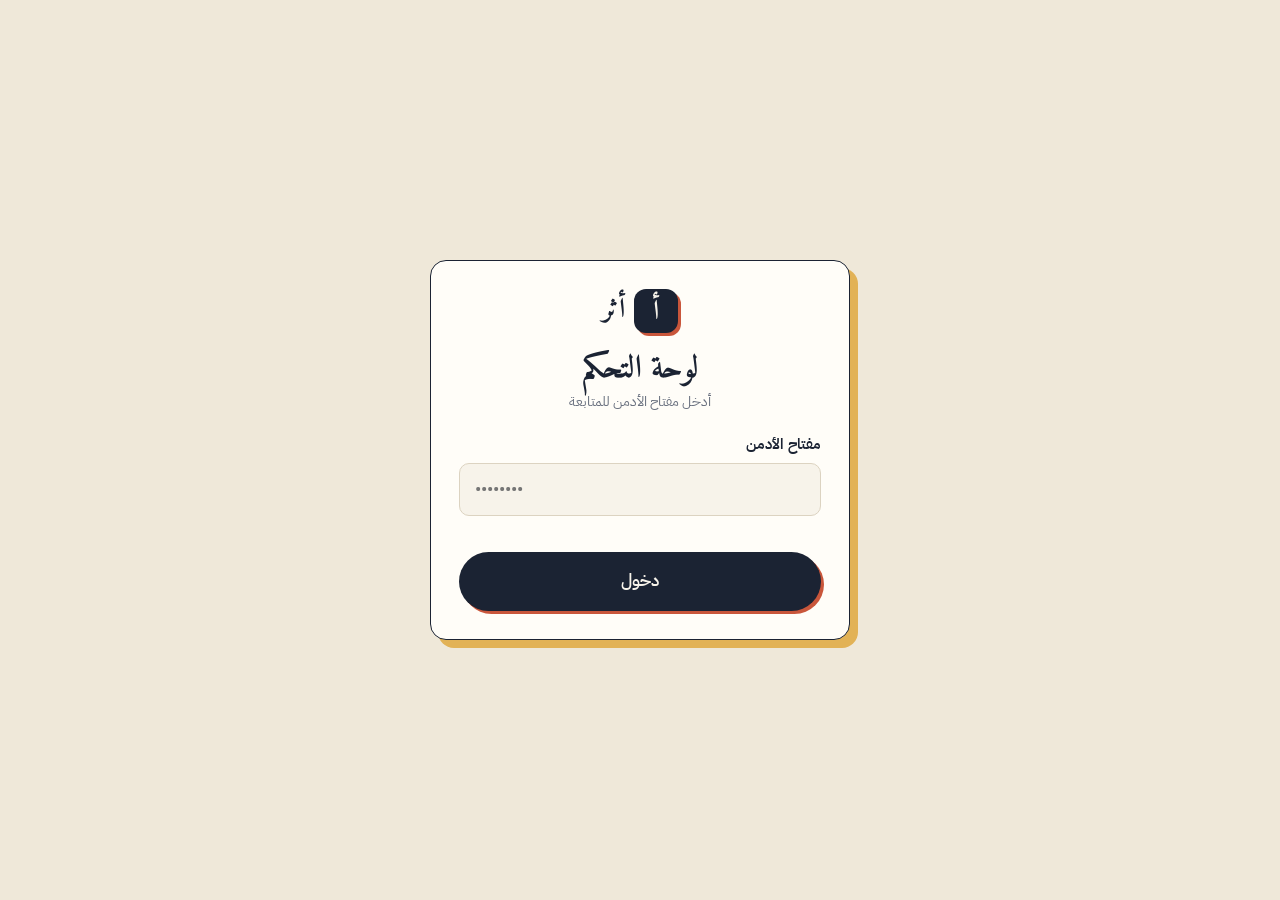
==== commit 8b7519de: "Update print statement from 'Hello' to 'Goodbye'" ====
--- a/admin.html
+++ b/admin.html
@@ -8,6 +8,7 @@
   <link href="https://fonts.googleapis.com/css2?family=Amiri:wght@400;700&family=IBM+Plex+Sans+Arabic:wght@300;400;500;600;700&display=swap" rel="stylesheet" />
   <link rel="stylesheet" href="styles.css" />
   <style>
+    [hidden]{display:none !important}
     body.page-admin{background-image:none;background:var(--paper-2)}
     .admin-login{min-height:100vh;display:grid;place-items:center;padding:1rem}
     .login-card{width:min(420px,100%);text-align:center;border-color:var(--ink);box-shadow:8px 8px 0 var(--mustard)}
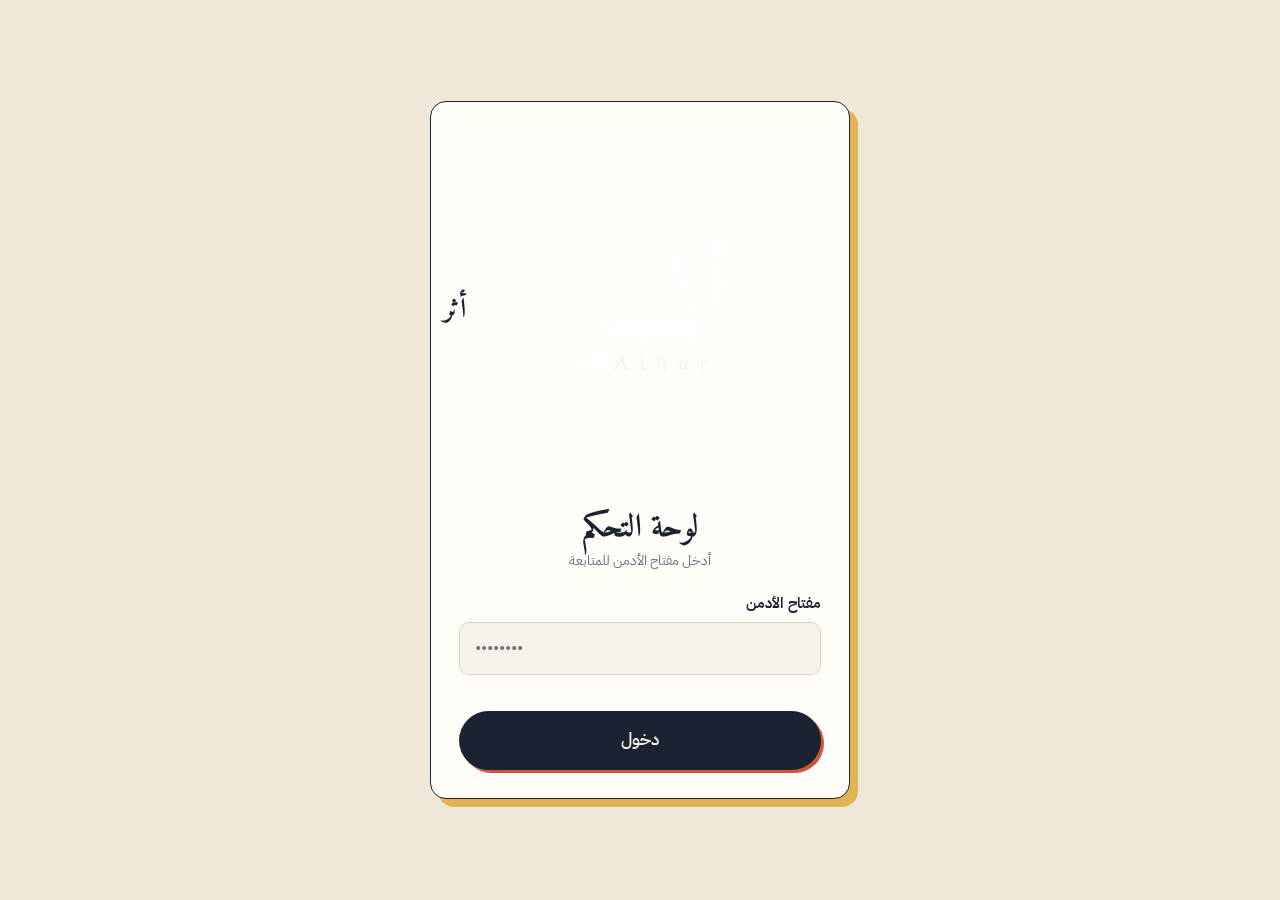
==== commit a72a1068: "Update admin.html" ====
--- a/admin.html
+++ b/admin.html
@@ -67,7 +67,7 @@
 
   <section class="admin-login" id="loginScreen">
     <form class="card login-card" id="loginForm">
-      <div class="logo" style="justify-content:center;margin-bottom:1rem"><span class="logo-mark">أ</span><span class="logo-word">أثر</span></div>
+      <div class="logo" style="justify-content:center;margin-bottom:1rem"><img src="logo.png" class="logo-img" alt="أثر"><span class="logo-word">أثر</span></div>
       <h1>لوحة التحكم</h1>
       <p class="muted">أدخل مفتاح الأدمن للمتابعة</p>
       <div class="field">
@@ -82,7 +82,7 @@
   <div class="admin" id="adminApp" hidden>
     <header class="admin-bar">
       <div class="container admin-bar-inner">
-        <a href="index.html" class="logo" target="_blank"><span class="logo-mark">أ</span><span><span class="logo-word">أثر</span><span class="logo-tag">لوحة التحكم</span></span></a>
+        <a href="index.html" class="logo" target="_blank"><img src="logo.png" class="logo-img" alt="أثر"><span><span class="logo-word">أثر</span><span class="logo-tag">لوحة التحكم</span></span></a>
         <nav class="admin-tabs">
           <button class="tab is-active" data-tab="orders">الطلبات <span class="pill" id="pillOrders">0</span></button>
           <button class="tab" data-tab="products">المنتجات <span class="pill" id="pillProducts">0</span></button>
